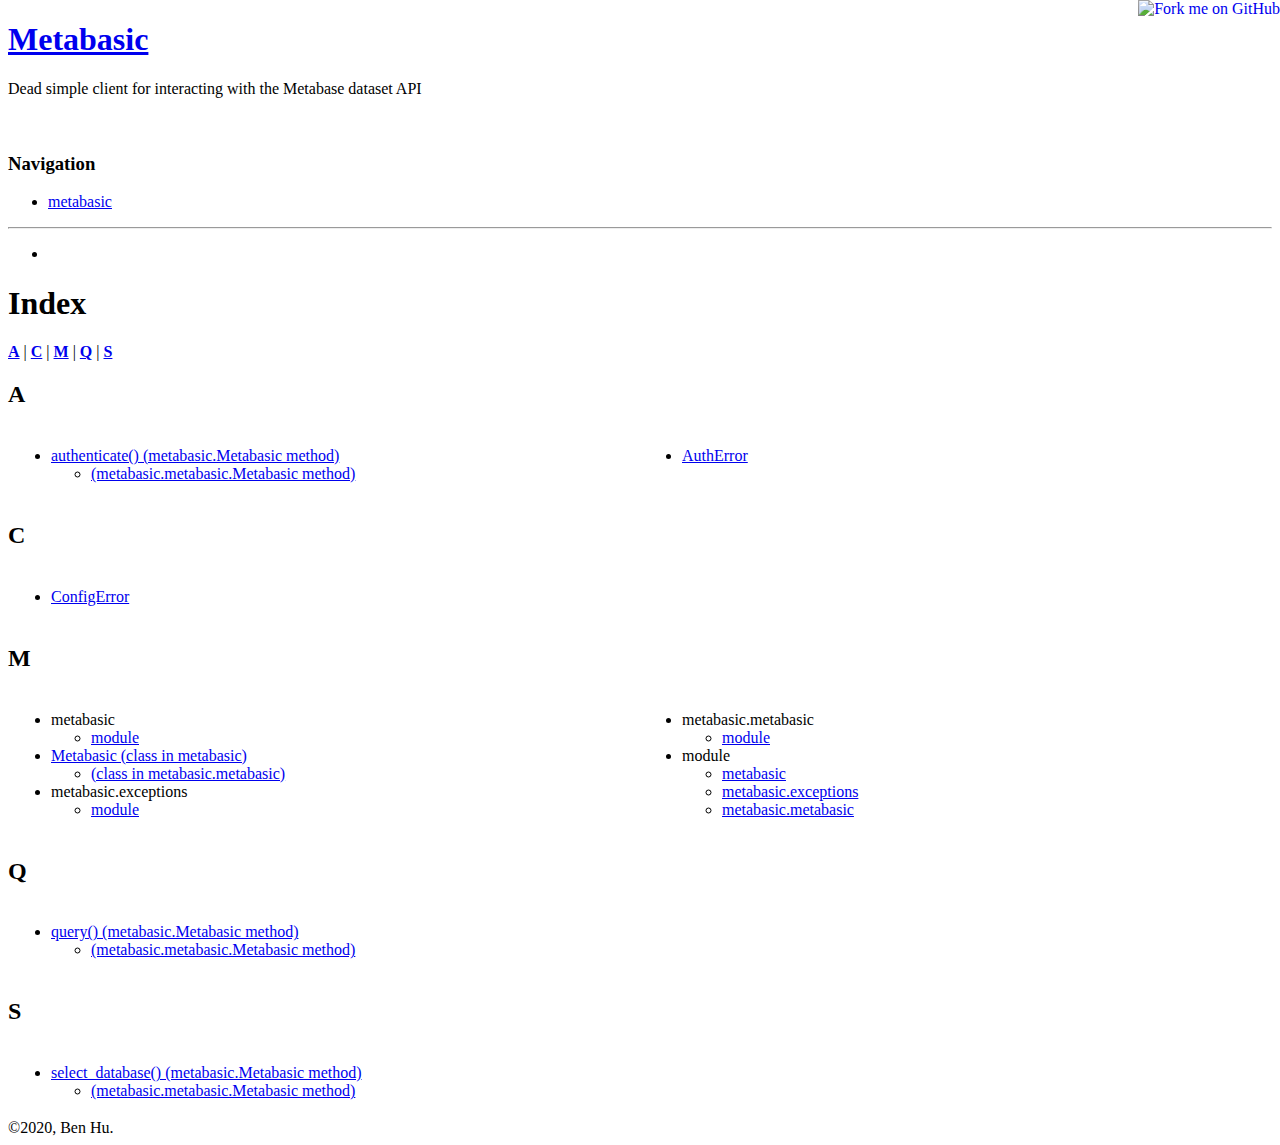
==== docs/genindex.html @ 539be7d1 "enh: Add better handling of unconfigured/unauthenticated clients" ====
<!DOCTYPE html>

<html>
  <head>
    <meta charset="utf-8" />
    <title>Index &#8212; Metabasic 0.2.0 documentation</title>
    <link rel="stylesheet" href="_static/alabaster.css" type="text/css" />
    <link rel="stylesheet" href="_static/pygments.css" type="text/css" />
    <script id="documentation_options" data-url_root="./" src="_static/documentation_options.js"></script>
    <script src="_static/jquery.js"></script>
    <script src="_static/underscore.js"></script>
    <script src="_static/doctools.js"></script>
    <script src="_static/language_data.js"></script>
    <link rel="index" title="Index" href="#" />
    <link rel="search" title="Search" href="search.html" />
   
  <link rel="stylesheet" href="_static/custom.css" type="text/css" />
  
  
  <meta name="viewport" content="width=device-width, initial-scale=0.9, maximum-scale=0.9" />

  </head><body>
  <div class="document">
    
      <div class="sphinxsidebar" role="navigation" aria-label="main navigation">
        <div class="sphinxsidebarwrapper">
<h1 class="logo"><a href="index.html">Metabasic</a></h1>



<p class="blurb">Dead simple client for interacting with the Metabase dataset API</br></br></br></p>








<h3>Navigation</h3>
<ul>
<li class="toctree-l1"><a class="reference internal" href="metabasic/modules.html">metabasic</a></li>
</ul>


<hr />
<ul>
    
    <li class="toctree-l1"><a href=""></br></a></li>
    
</ul>

<div id="searchbox" style="display: none" role="search">
  <h3 id="searchlabel">Quick search</h3>
    <div class="searchformwrapper">
    <form class="search" action="search.html" method="get">
      <input type="text" name="q" aria-labelledby="searchlabel" />
      <input type="submit" value="Go" />
    </form>
    </div>
</div>
<script>$('#searchbox').show(0);</script>
        </div>
      </div>
      <div class="documentwrapper">
        <div class="bodywrapper">
          

          <div class="body" role="main">
            

<h1 id="index">Index</h1>

<div class="genindex-jumpbox">
 <a href="#A"><strong>A</strong></a>
 | <a href="#C"><strong>C</strong></a>
 | <a href="#M"><strong>M</strong></a>
 | <a href="#Q"><strong>Q</strong></a>
 | <a href="#S"><strong>S</strong></a>
 
</div>
<h2 id="A">A</h2>
<table style="width: 100%" class="indextable genindextable"><tr>
  <td style="width: 33%; vertical-align: top;"><ul>
      <li><a href="metabasic/metabasic.html#metabasic.Metabasic.authenticate">authenticate() (metabasic.Metabasic method)</a>

      <ul>
        <li><a href="metabasic/metabasic.metabasic.html#metabasic.metabasic.Metabasic.authenticate">(metabasic.metabasic.Metabasic method)</a>
</li>
      </ul></li>
  </ul></td>
  <td style="width: 33%; vertical-align: top;"><ul>
      <li><a href="metabasic/metabasic.exceptions.html#metabasic.exceptions.AuthError">AuthError</a>
</li>
  </ul></td>
</tr></table>

<h2 id="C">C</h2>
<table style="width: 100%" class="indextable genindextable"><tr>
  <td style="width: 33%; vertical-align: top;"><ul>
      <li><a href="metabasic/metabasic.exceptions.html#metabasic.exceptions.ConfigError">ConfigError</a>
</li>
  </ul></td>
</tr></table>

<h2 id="M">M</h2>
<table style="width: 100%" class="indextable genindextable"><tr>
  <td style="width: 33%; vertical-align: top;"><ul>
      <li>
    metabasic

      <ul>
        <li><a href="metabasic/metabasic.html#module-metabasic">module</a>
</li>
      </ul></li>
      <li><a href="metabasic/metabasic.html#metabasic.Metabasic">Metabasic (class in metabasic)</a>

      <ul>
        <li><a href="metabasic/metabasic.metabasic.html#metabasic.metabasic.Metabasic">(class in metabasic.metabasic)</a>
</li>
      </ul></li>
      <li>
    metabasic.exceptions

      <ul>
        <li><a href="metabasic/metabasic.exceptions.html#module-metabasic.exceptions">module</a>
</li>
      </ul></li>
  </ul></td>
  <td style="width: 33%; vertical-align: top;"><ul>
      <li>
    metabasic.metabasic

      <ul>
        <li><a href="metabasic/metabasic.metabasic.html#module-metabasic.metabasic">module</a>
</li>
      </ul></li>
      <li>
    module

      <ul>
        <li><a href="metabasic/metabasic.html#module-metabasic">metabasic</a>
</li>
        <li><a href="metabasic/metabasic.exceptions.html#module-metabasic.exceptions">metabasic.exceptions</a>
</li>
        <li><a href="metabasic/metabasic.metabasic.html#module-metabasic.metabasic">metabasic.metabasic</a>
</li>
      </ul></li>
  </ul></td>
</tr></table>

<h2 id="Q">Q</h2>
<table style="width: 100%" class="indextable genindextable"><tr>
  <td style="width: 33%; vertical-align: top;"><ul>
      <li><a href="metabasic/metabasic.html#metabasic.Metabasic.query">query() (metabasic.Metabasic method)</a>

      <ul>
        <li><a href="metabasic/metabasic.metabasic.html#metabasic.metabasic.Metabasic.query">(metabasic.metabasic.Metabasic method)</a>
</li>
      </ul></li>
  </ul></td>
</tr></table>

<h2 id="S">S</h2>
<table style="width: 100%" class="indextable genindextable"><tr>
  <td style="width: 33%; vertical-align: top;"><ul>
      <li><a href="metabasic/metabasic.html#metabasic.Metabasic.select_database">select_database() (metabasic.Metabasic method)</a>

      <ul>
        <li><a href="metabasic/metabasic.metabasic.html#metabasic.metabasic.Metabasic.select_database">(metabasic.metabasic.Metabasic method)</a>
</li>
      </ul></li>
  </ul></td>
</tr></table>



          </div>
          
        </div>
      </div>
    <div class="clearer"></div>
  </div>
    <div class="footer">
      &copy;2020, Ben Hu.
      
    </div>

    
    <a href="https://github.com/Ben-Hu/metabasic" class="github">
        <img style="position: absolute; top: 0; right: 0; border: 0;" src="https://s3.amazonaws.com/github/ribbons/forkme_right_darkblue_121621.png" alt="Fork me on GitHub"  class="github"/>
    </a>
    

    
  </body>
</html>
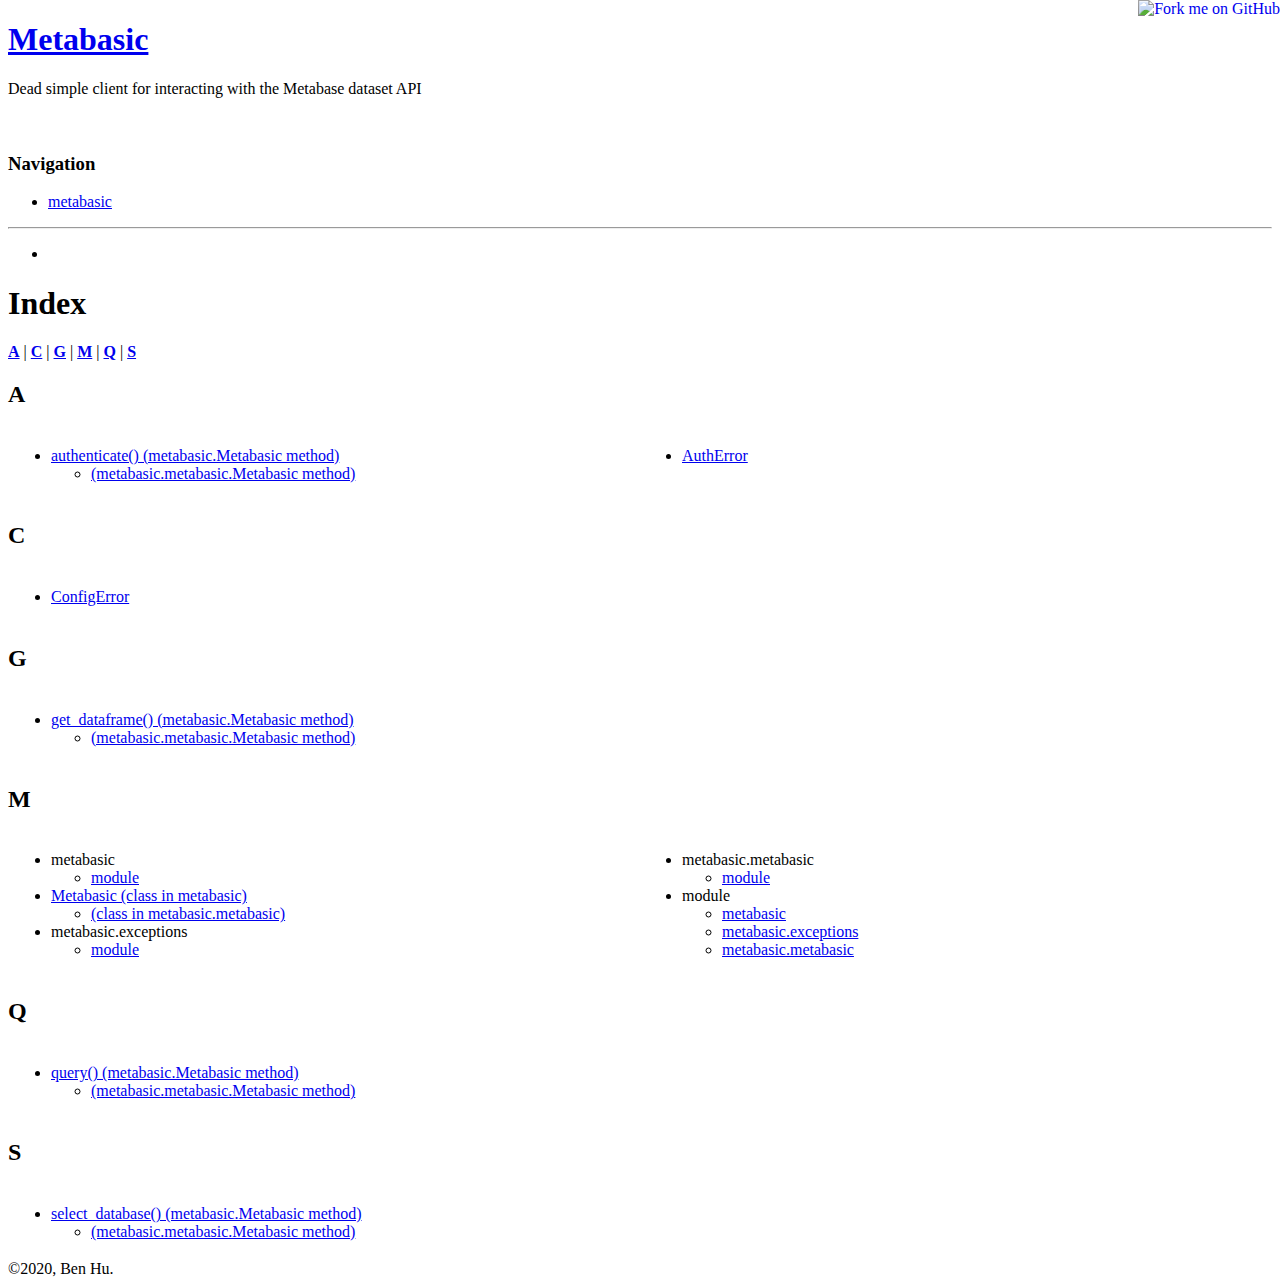
==== commit 395db059: "rel: bump version to 0.4.0 and update docs" ====
--- a/docs/genindex.html
+++ b/docs/genindex.html
@@ -76,6 +76,7 @@
 <div class="genindex-jumpbox">
  <a href="#A"><strong>A</strong></a>
  | <a href="#C"><strong>C</strong></a>
+ | <a href="#G"><strong>G</strong></a>
  | <a href="#M"><strong>M</strong></a>
  | <a href="#Q"><strong>Q</strong></a>
  | <a href="#S"><strong>S</strong></a>
@@ -102,6 +103,18 @@
   <td style="width: 33%; vertical-align: top;"><ul>
       <li><a href="metabasic/metabasic.exceptions.html#metabasic.exceptions.ConfigError">ConfigError</a>
 </li>
+  </ul></td>
+</tr></table>
+
+<h2 id="G">G</h2>
+<table style="width: 100%" class="indextable genindextable"><tr>
+  <td style="width: 33%; vertical-align: top;"><ul>
+      <li><a href="metabasic/metabasic.html#metabasic.Metabasic.get_dataframe">get_dataframe() (metabasic.Metabasic method)</a>
+
+      <ul>
+        <li><a href="metabasic/metabasic.metabasic.html#metabasic.metabasic.Metabasic.get_dataframe">(metabasic.metabasic.Metabasic method)</a>
+</li>
+      </ul></li>
   </ul></td>
 </tr></table>
 
